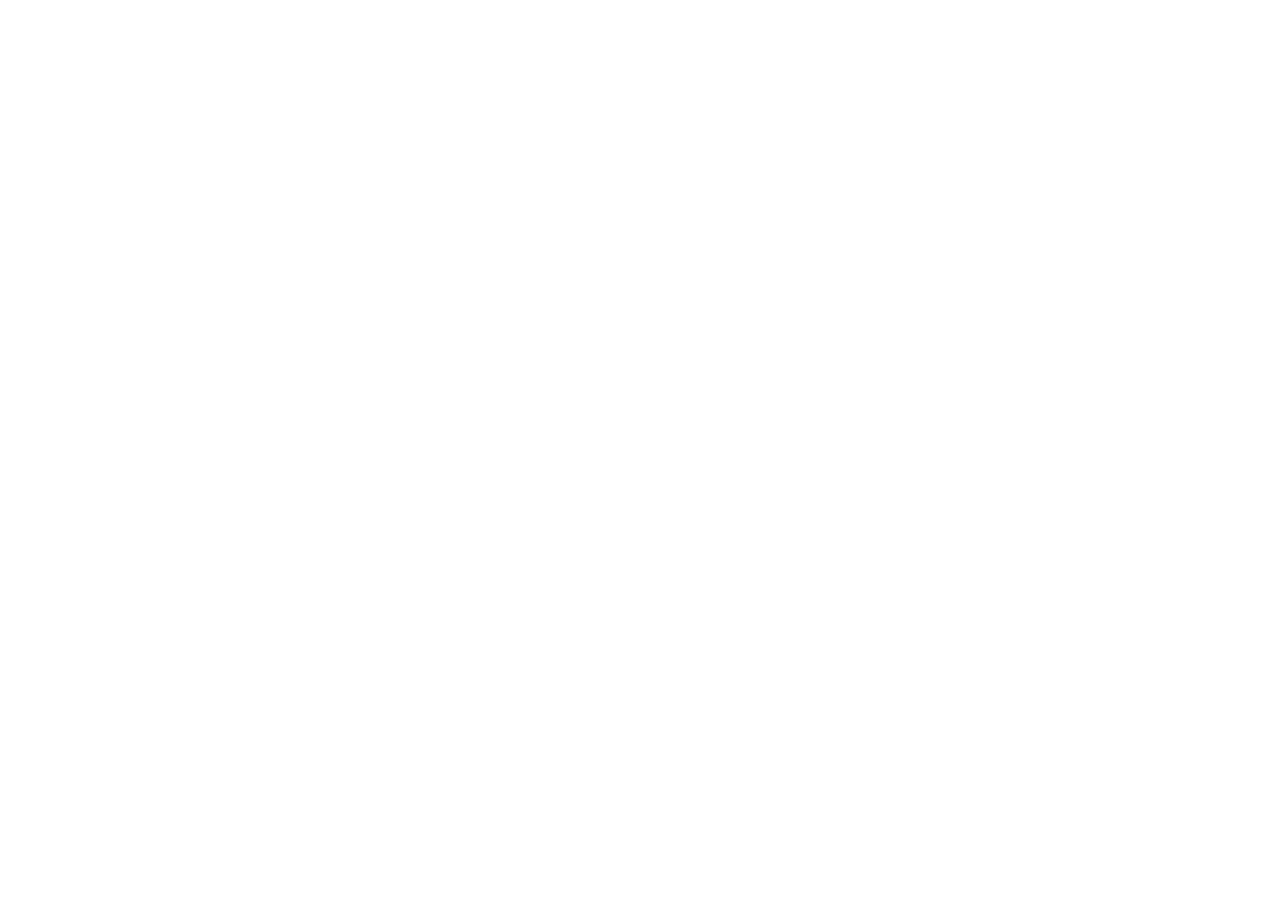
==== index.html @ 96449f36 "Second Commit" ====
<!DOCTYPE html>
<html lang="en">
<head>
    <meta charset="UTF-8">
    <meta http-equiv="X-UA-Compatible" content="IE=edge">
    <meta name="viewport" content="width=device-width, initial-scale=1.0">
    <title>Document</title>
</head>
<body>
    
</body>
</html>
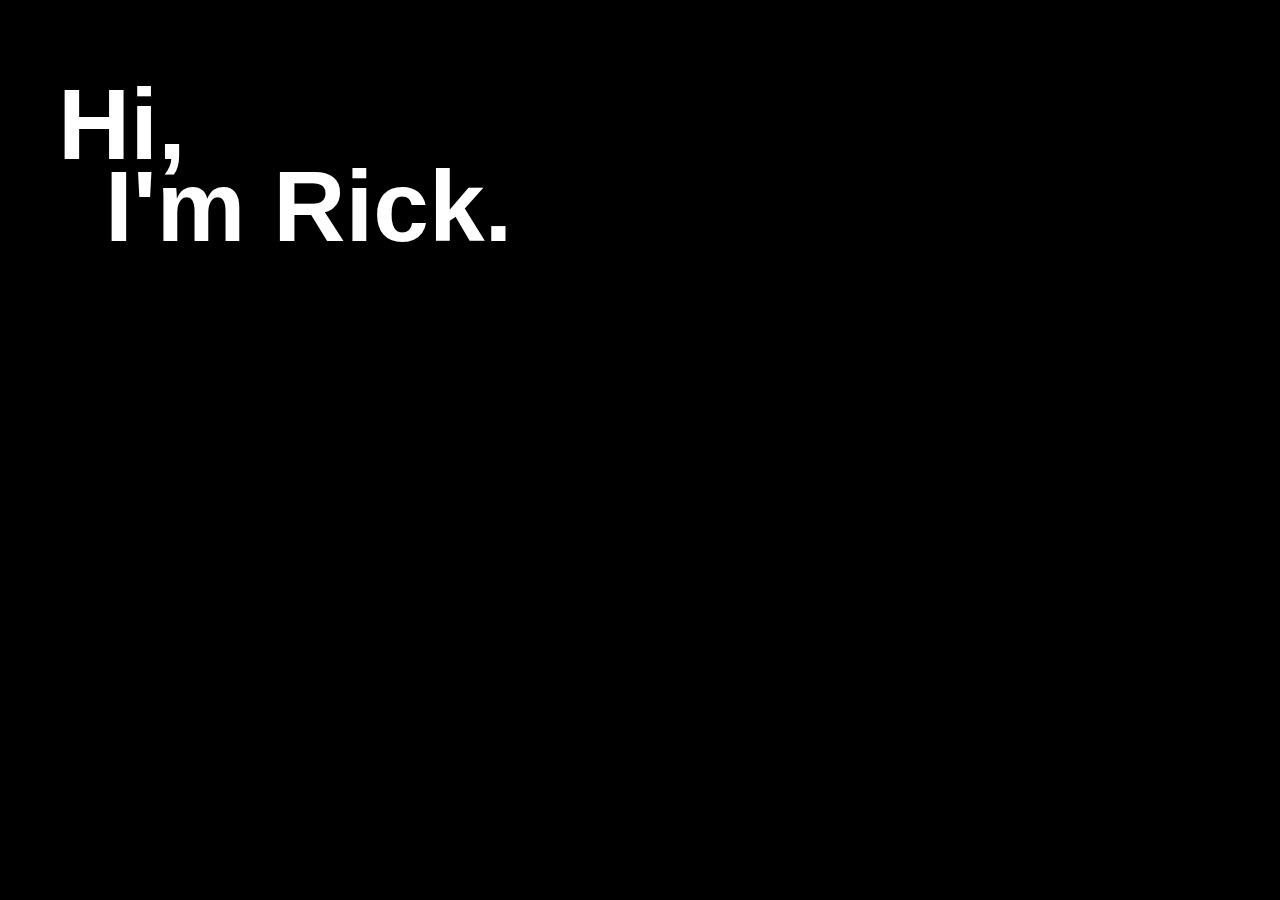
==== commit a09e7174: "Imported from code.org" ====
--- a/index.html
+++ b/index.html
@@ -4,9 +4,15 @@
     <meta charset="UTF-8">
     <meta http-equiv="X-UA-Compatible" content="IE=edge">
     <meta name="viewport" content="width=device-width, initial-scale=1.0">
+    <link rel="stylesheet" href="style.css">
     <title>Document</title>
 </head>
 <body>
-    
+    <div style="position:relative; left: 50px;">
+        <h1>Hi,</h1>
+      </div>
+      <div class="bc">
+        <h1>I'm Rick.</h1>
+      </div>
 </body>
 </html>--- a/style.css
+++ b/style.css
@@ -0,0 +1,15 @@
+body {
+    background-color: black;
+  }
+  
+  h1 {
+    color: white;
+    font-family: 'Roboto', sans-serif;
+    font-size: 100px;
+  }
+  
+  .bc {
+    position: relative;
+    left: 97px;
+    bottom: 100px;
+  }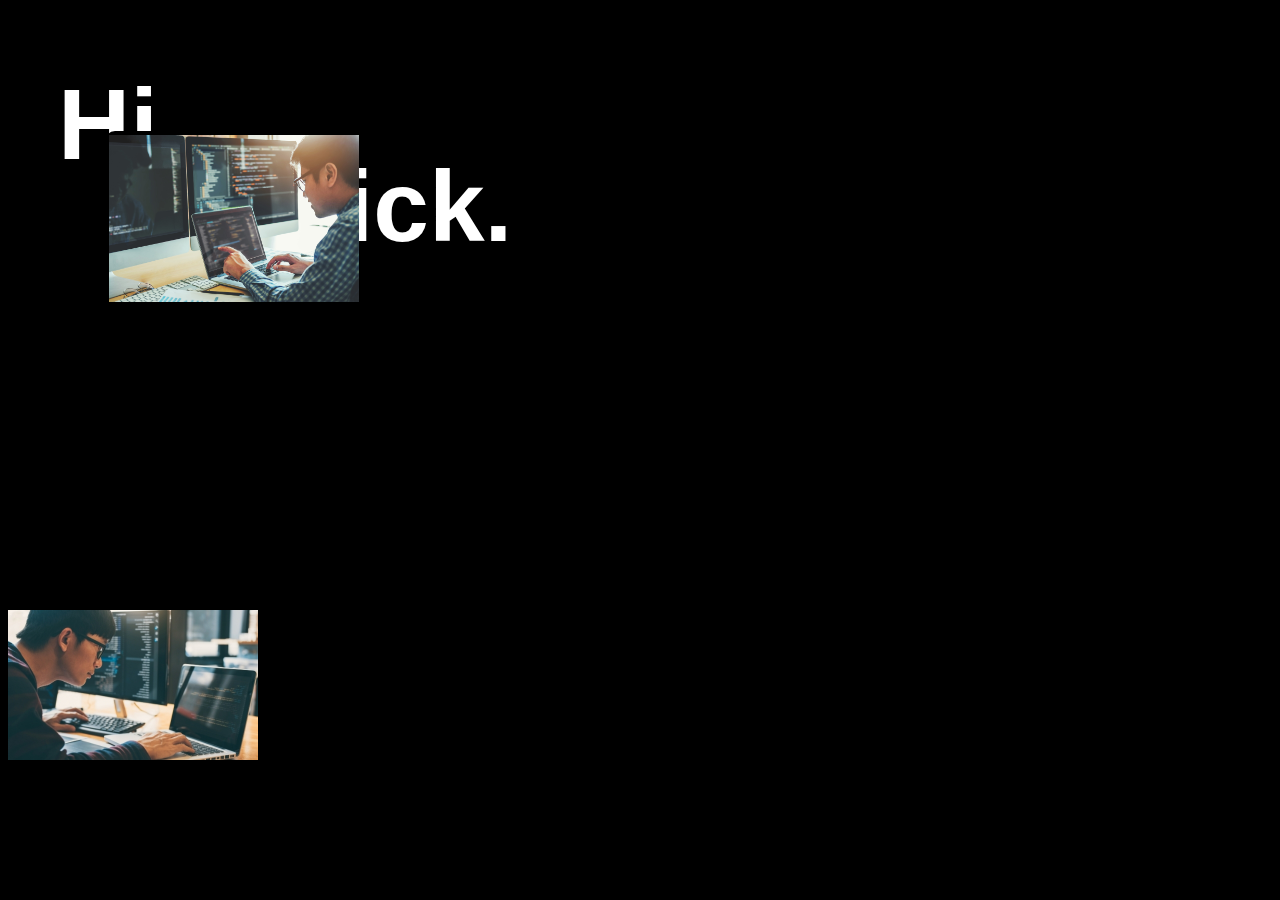
==== commit 7f042e57: "Added images for the website" ====
--- a/index.html
+++ b/index.html
@@ -5,7 +5,7 @@
     <meta http-equiv="X-UA-Compatible" content="IE=edge">
     <meta name="viewport" content="width=device-width, initial-scale=1.0">
     <link rel="stylesheet" href="style.css">
-    <title>Document</title>
+    <title>Rick's Site</title>
 </head>
 <body>
     <div style="position:relative; left: 50px;">
@@ -14,5 +14,13 @@
       <div class="bc">
         <h1>I'm Rick.</h1>
       </div>
+      <div class="computer1">
+          <img src="./computer1.jpg"
+            width="250px">
+      </div>
+      <div class="computer2">
+        <img src="./computer2.jpg"
+            width="250px">
+    </div>
 </body>
 </html>--- a/style.css
+++ b/style.css
@@ -12,4 +12,13 @@
     position: relative;
     left: 97px;
     bottom: 100px;
+  }
+
+  .computer1 {
+    position: relative;
+    left: 97px;
+    bottom: 300px;
+    border-radius: 10px;
+    border-style: solid;
+    border-width: 4px;
   }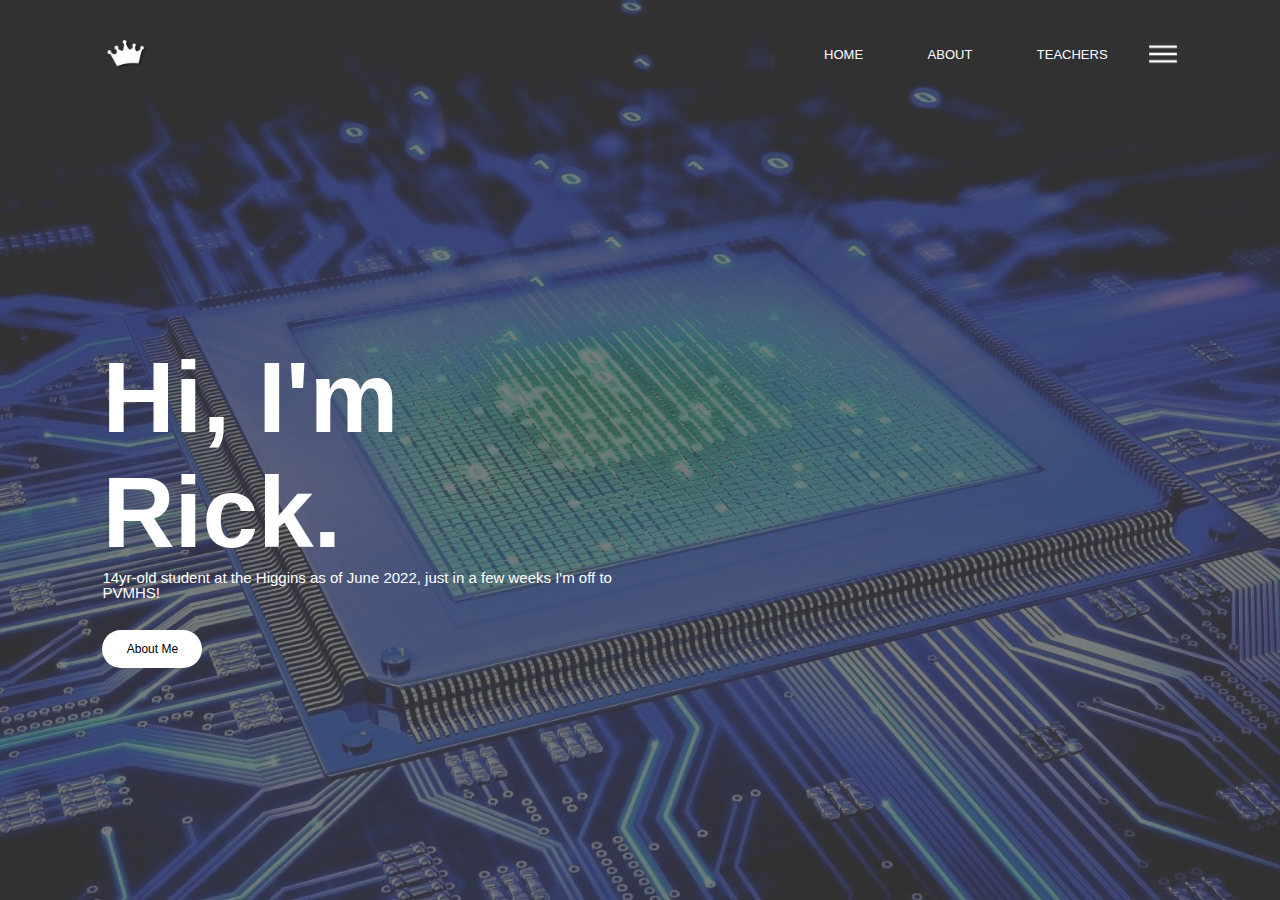
==== commit c57b32c4: "Made images for site" ====
--- a/index.html
+++ b/index.html
@@ -8,19 +8,31 @@
     <title>Rick's Site</title>
 </head>
 <body>
-    <div style="position:relative; left: 50px;">
-        <h1>Hi,</h1>
+  <div class="container">
+    <div class="navbar">
+      <img src="images/logo.png" class="logo">
+      <nav>
+        <ul>
+          <li><a href="index.html">HOME</a></li>
+          <li><a href="about.html">ABOUT</a></li>
+          <li><a href="teachers.html">TEACHERS</a></li>
+        </ul>
+      </nav>
+      <img src="images/menuico.png" class="menuico">
+    </div>
+
+    <div class="row">
+      <div class="col">
+          <h1>Hi, I'm Rick.</h1>
+          <p>14yr-old student at the Higgins as of June 2022, just in a few weeks I'm off to PVMHS!</p>
+          <button type="button">About Me</button>
       </div>
-      <div class="bc">
-        <h1>I'm Rick.</h1>
+      <div class="col">
+          <div class="card">
+            <h5></h5>
+          </div>
       </div>
-      <div class="computer1">
-          <img src="./computer1.jpg"
-            width="250px">
-      </div>
-      <div class="computer2">
-        <img src="./computer2.jpg"
-            width="250px">
     </div>
+  </div>
 </body>
 </html>--- a/style.css
+++ b/style.css
@@ -1,24 +1,84 @@
-body {
-    background-color: black;
-  }
-  
-  h1 {
-    color: white;
-    font-family: 'Roboto', sans-serif;
-    font-size: 100px;
-  }
-  
-  .bc {
-    position: relative;
-    left: 97px;
-    bottom: 100px;
-  }
+*{
+  margin: 0;
+  padding: 0;
+  font-family: "Roboto", sans-serif;
+}
 
-  .computer1 {
-    position: relative;
-    left: 97px;
-    bottom: 300px;
-    border-radius: 10px;
-    border-style: solid;
-    border-width: 4px;
-  }+.container {
+  width: 100%;
+  height: 100vh;
+  background-image: linear-gradient(rgba(70, 70, 70, 0.7),rgba(70, 70, 70, 0.7)),url(./images/compuercover.jpg);
+  background-position: center;
+  background-size: cover;
+  padding-left: 8%;
+  padding-right: 8%;
+  box-sizing: border-box;
+}
+
+.navbar {
+  height: 12%;
+  display: flex;
+  align-items: center;
+}
+
+.logo {
+  width: 50px;
+  cursor: pointer;
+}
+
+.menuico {
+  width: 30px;
+  cursor: pointer;
+  margin-left: 40px;
+}
+
+nav {
+  flex: 1;
+  text-align: right;
+
+}
+
+nav ul li {
+  list-style: none;
+  display: inline-block;
+  margin-left: 60px;
+}
+
+nav ul li a {
+  text-decoration: none;
+  color: white;
+  font-size: 13px;
+}
+
+.row {
+  display: flex;
+  height: 88%;
+  align-items: center;
+}
+
+.col {
+  flex-basis: 50%;
+}
+
+h1 {
+  color: white;
+  font-size: 100px;
+}
+
+p {
+  color: white;
+  font-size: 15px;
+  line-height: 15px;
+}
+
+button {
+  width: 100px;
+  color: black;
+  font-size: 12px;
+  padding: 12px 0;
+  background: white;
+  border: 0;
+  border-radius: 20px;
+  outline: none;
+  margin-top: 30px;
+}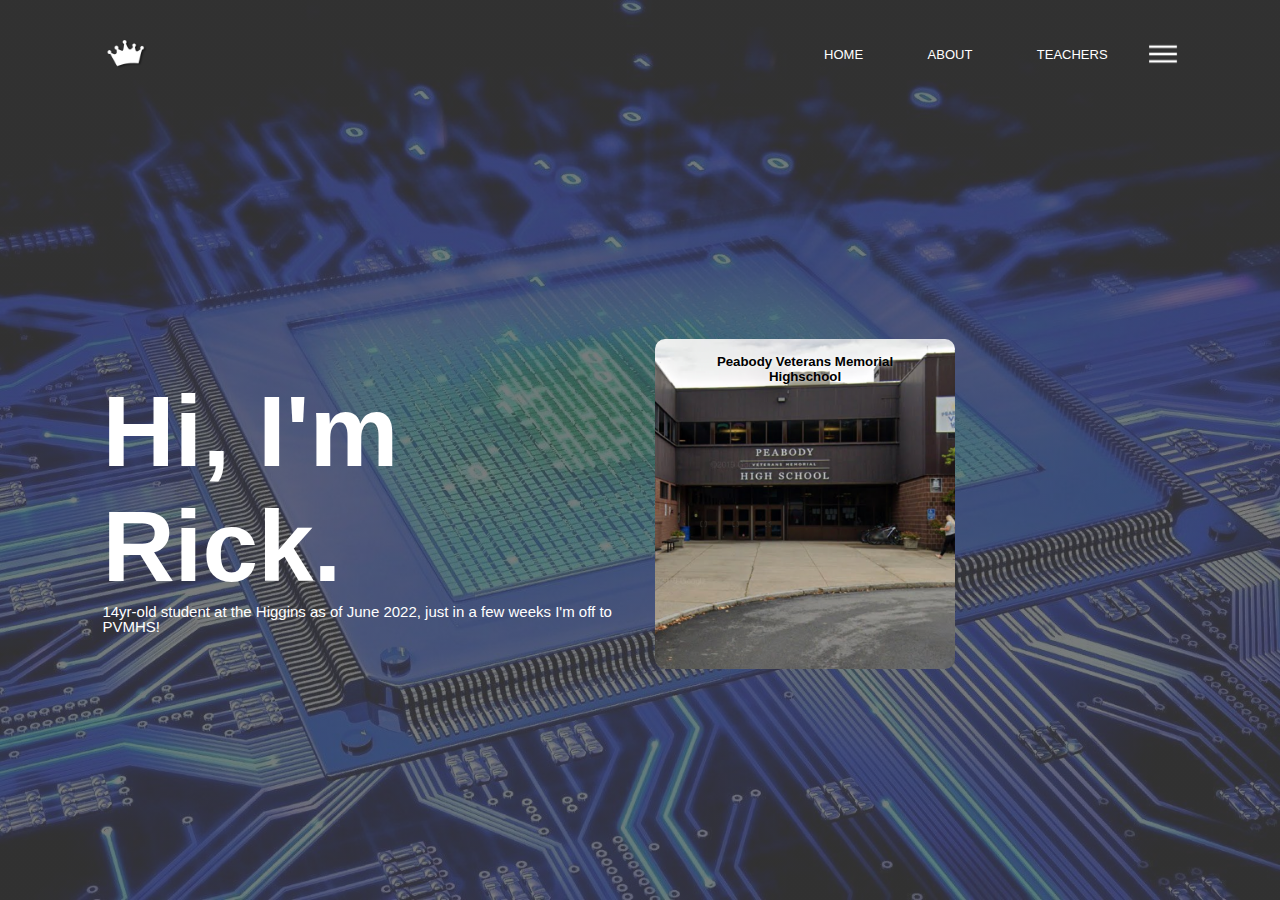
==== commit b4d9409c: "New Images" ====
--- a/index.html
+++ b/index.html
@@ -1,38 +1,37 @@
 <!DOCTYPE html>
-<html lang="en">
-<head>
+<html>
+  <head>
     <meta charset="UTF-8">
-    <meta http-equiv="X-UA-Compatible" content="IE=edge">
     <meta name="viewport" content="width=device-width, initial-scale=1.0">
     <link rel="stylesheet" href="style.css">
-    <title>Rick's Site</title>
-</head>
-<body>
-  <div class="container">
-    <div class="navbar">
-      <img src="images/logo.png" class="logo">
-      <nav>
-        <ul>
-          <li><a href="index.html">HOME</a></li>
-          <li><a href="about.html">ABOUT</a></li>
-          <li><a href="teachers.html">TEACHERS</a></li>
-        </ul>
-      </nav>
-      <img src="images/menuico.png" class="menuico">
-    </div>
+    <title>Home</title>
+  </head>
+  <body>
+    <div class="container">
+      <div class="navbar">
+        <img src="./images/logo.png" class="logo">
+        <nav>
+          <ul>
+            <li><a href="index.html">HOME</a></li>
+            <li><a href="about.html">ABOUT</a></li>
+            <li><a href="teachers.html">TEACHERS</a></li>
+          </ul>
+        </nav>
+        <img src="./images/menuico.png" class="menuico">
+      </div>
 
-    <div class="row">
-      <div class="col">
+      <div class="row">
+        <div class="col">
           <h1>Hi, I'm Rick.</h1>
           <p>14yr-old student at the Higgins as of June 2022, just in a few weeks I'm off to PVMHS!</p>
-          <button type="button">About Me</button>
-      </div>
-      <div class="col">
+        </div>
+        <div class="col">
           <div class="card">
-            <h5></h5>
+            <h5>Peabody Veterans Memorial Highschool</h5>
+            <a href="https://peabody.k12.ma.us/schools/pvmhs/"></a>
           </div>
+        </div>
       </div>
     </div>
-  </div>
-</body>
+  </body>
 </html>--- a/style.css
+++ b/style.css
@@ -8,6 +8,28 @@
   width: 100%;
   height: 100vh;
   background-image: linear-gradient(rgba(70, 70, 70, 0.7),rgba(70, 70, 70, 0.7)),url(./images/compuercover.jpg);
+  background-position: center;
+  background-size: cover;
+  padding-left: 8%;
+  padding-right: 8%;
+  box-sizing: border-box;
+}
+
+.container2 {
+  width: 100%;
+  height: 100vh;
+  background-image: linear-gradient(rgba(70, 70, 70, 0.7),rgba(70, 70, 70, 0.7)),url(./images/aboutcover.jpg);
+  background-position: center;
+  background-size: cover;
+  padding-left: 8%;
+  padding-right: 8%;
+  box-sizing: border-box;
+}
+
+.container3 {
+  width: 100%;
+  height: 100vh;
+  background-image: linear-gradient(rgba(70, 70, 70, 0.7),rgba(70, 70, 70, 0.7)),url(./images/teachercover.jpg);
   background-position: center;
   background-size: cover;
   padding-left: 8%;
@@ -69,6 +91,50 @@
   color: white;
   font-size: 15px;
   line-height: 15px;
+  text-decoration: none;
+}
+
+.card {
+  width: 300px;
+  height: 330px;
+  display: inline-block;
+  border-radius: 10px;
+  padding: 15px 25px;
+  box-sizing: border-box;
+  cursor: pointer;
+  margin: 10px 15px;
+  background-position: center;
+  background-size: cover;
+  background-image: url(./images/school.png);
+  transition: transform 0.5s;
+}
+
+.tcard {
+  width: 170px;
+  height: 200px;
+  display: inline-block;
+  border-radius: 10px;
+  padding: 15px 25px;
+  box-sizing: border-box;
+  cursor: pointer;
+  margin: 10px 15px;
+  background-position: center;
+  background-size: cover;
+  transition: transform 0.5s;
+}
+
+.card:hover {
+  transform: translateY(-10px)
+}
+
+.tcard:hover {
+  transform: translateY(-10px)
+}
+
+h5 {
+  color: rgb(0, 0, 0);
+  text-shadow: 0 0 5px rgb(255, 255, 255);
+  text-align: center;
 }
 
 button {
@@ -81,4 +147,28 @@
   border-radius: 20px;
   outline: none;
   margin-top: 30px;
+}
+
+.card1 {
+  background-image: url(./images/2.jpg);
+}
+
+.card2 {
+  background-image: url(./images/4.jpg);
+}
+
+.card3 {
+  background-image: url(./images/3.png);
+}
+
+.card4 {
+  background-image: url(./images/1.png);
+}
+
+.card5 {
+  background-image: url(./images/5.png);
+}
+
+.card6 {
+  background-image: url(./images/6.png);
 }